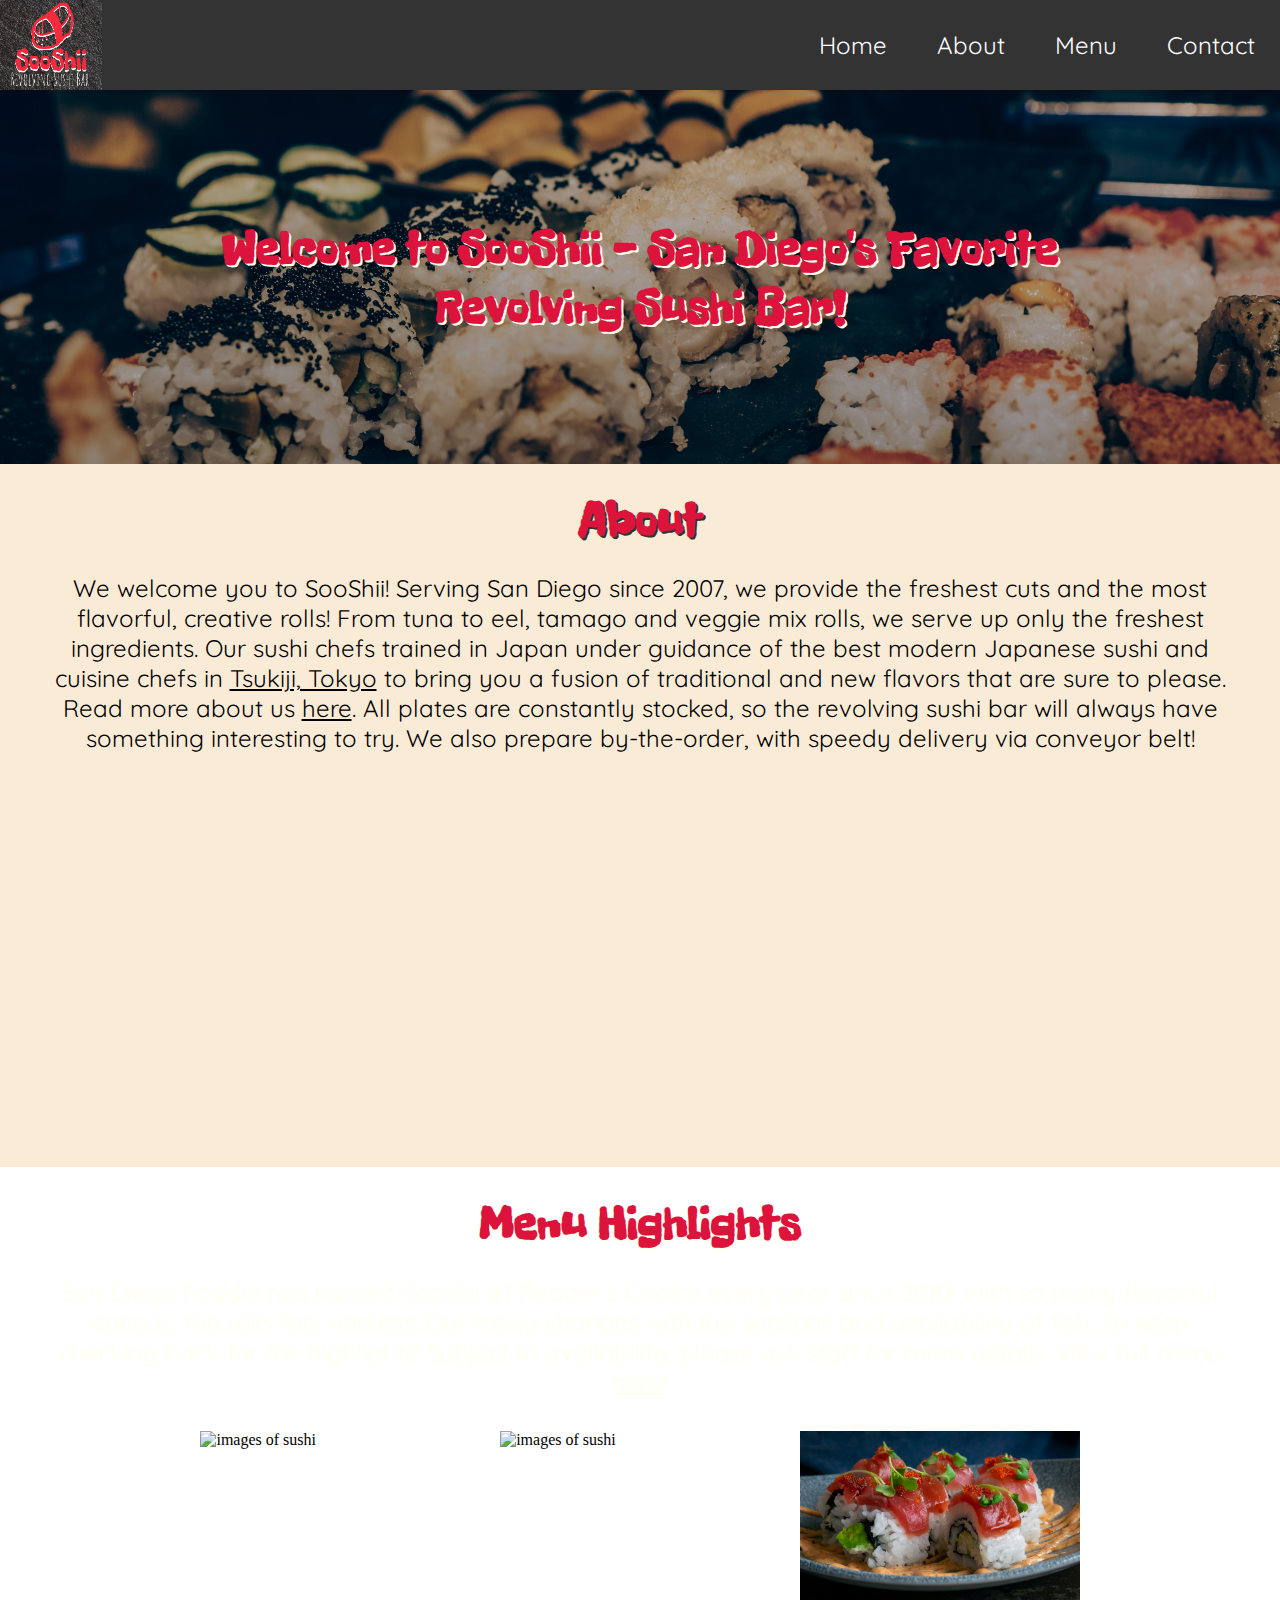
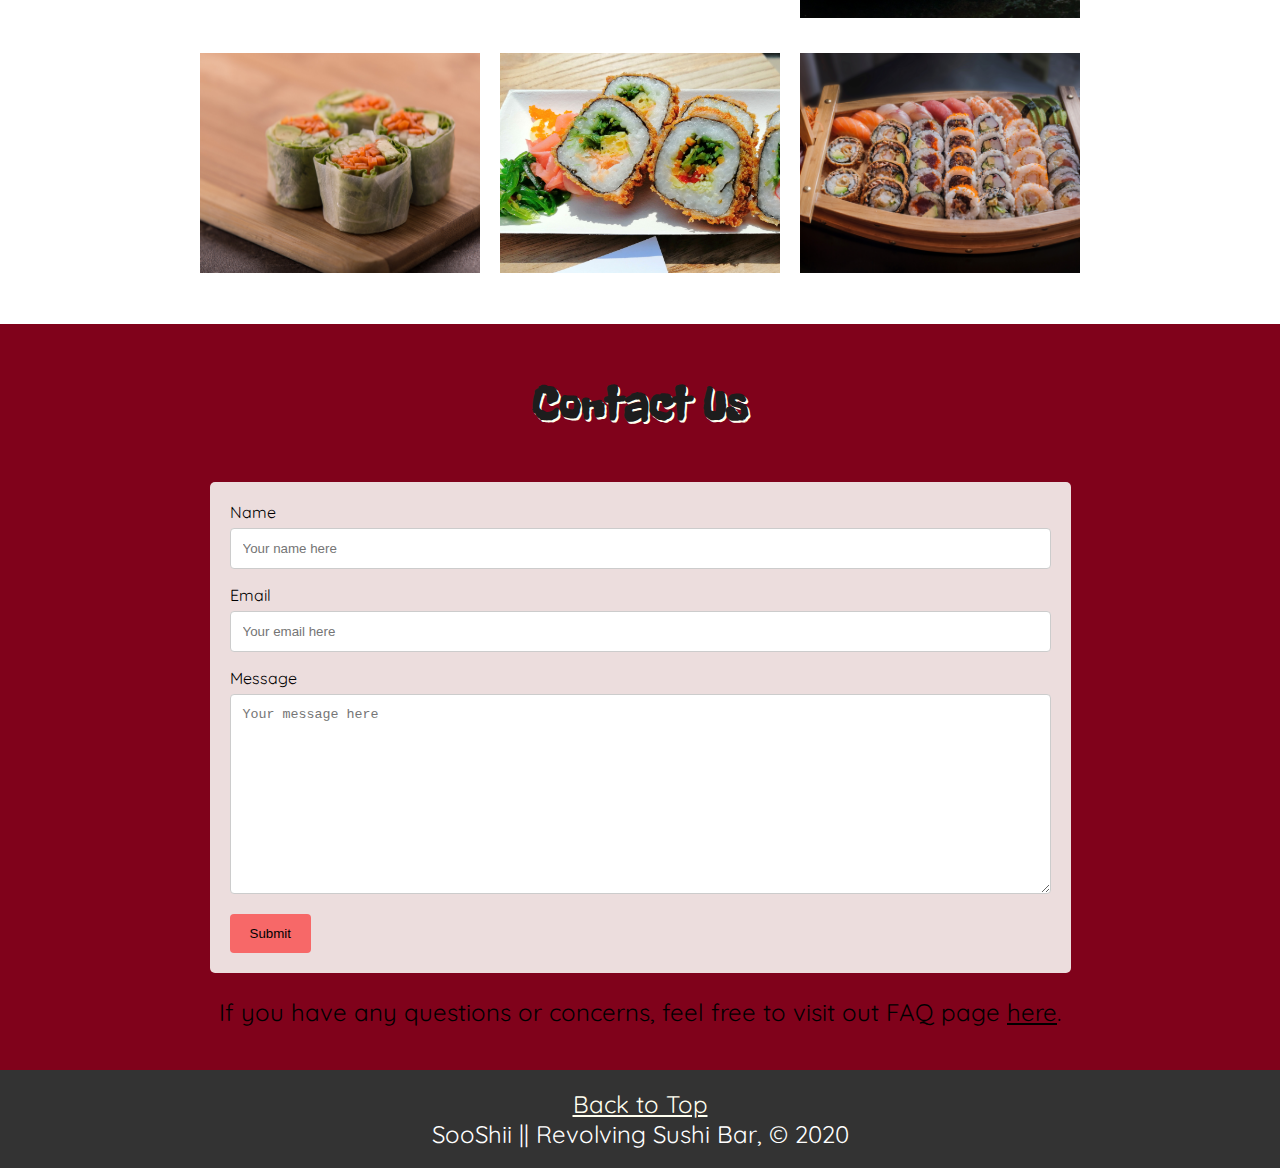
==== index.html @ 66239e0b "Files added" ====
<!DOCTYPE html>
<html lang="en">
    <head>
        <meta charset="UTF-8">
        <meta name="viewport" content="width=device-width, initial-scale=1.0">
        <link rel="stylesheet" href="css/style.css">
        <link href="https://fonts.googleapis.com/css?family=Freckle+Face|Quicksand&display=swap" rel="stylesheet">
        <title>SooShii ||  Revolving Sushi Bar</title>
    </head>

    <nav>
        <img src="images/SooShii-logo.png" class="logo-img" alt="logo">
        <ul>
          <li><a class="active" href="#home">Home</a></li>
          <li><a href="#about">About</a></li>
          <li><a href="#menu">Menu</a></li>
          <li><a href="#contact">Contact</a></li>
        </ul>
    </nav>
      
      <div class="hero-header">
            <div id="home" class="hero-text-box">
                <h1>Welcome to SooShii - San Diego's Favorite Revolving Sushi Bar!</h1>
            </div>
      </div>
      
      <div id="about" class="about-section">
            <h1>About</h1>
        <p class="about-blurb">We welcome you to SooShii! Serving San Diego since 2007, we provide the freshest cuts and the most flavorful, creative rolls! From tuna to eel, tamago and veggie mix rolls, we serve up only the freshest ingredients. Our sushi chefs trained in Japan under guidance of the best modern Japanese sushi and cuisine chefs in <a href="https://sushischool.jp/" target="_blank">Tsukiji, Tokyo</a> to bring you a fusion of traditional and new flavors that are sure to please. Read more about us <a href="about.html">here</a>. All plates are constantly stocked, so the revolving sushi bar will always have something interesting to try. We also prepare by-the-order, with speedy delivery via conveyor belt!</p>
        <div class="video">
            <iframe width="560" height="315" align="center" src="https://www.youtube.com/embed/V1g0yIBTDjQ" frameborder="0" allow="accelerometer; autoplay; encrypted-media; gyroscope; picture-in-picture" allowfullscreen></iframe>
        </div>
      </div>
      
      <div id="menu" class="menu-section">
        <h1>Menu Highlights</h1>
        <p class="menu-blurb">San Diego Foodie has named Sooshii #1 Reader's Choice every year since 2010! With so many flavorful options, the rolls feel endless. Our menu changes with the seasons and availability of fish, so keep checking back for the highlights! Subject to availability, please ask staff for more details. View full menu <a href="menu.html">here</a>!</p>
        <div class="gallery-grid">
          <img src="images/philly-roll.jpg" class="gallery-img" alt="images of sushi">
          <img src="images/sashimi-plate.jpg" class="gallery-img" alt="images of sushi">
          <img src="images/tuna-roll.jpg" class="gallery-img" alt="images of sushi">
        </div>
        <div class="gallery-grid">
          <img src="images/veggie-roll.jpg" class="gallery-img" alt="images of sushi">
          <img src="images/tamago-toll.jpg" class="gallery-img" alt="images of sushi">
          <img src="images/boat-load.jpg" class="gallery-img" alt="images of sushi">
        </div>
      </div>
      
      <div id="contact" class="contact-section">
            <h1>Contact Us</h1>
            <form action="/action_page.php" class="contact-form">
              <label for="name">Name</label>
              <input type="text" id="name" name="name" placeholder="Your name here" required>

              <label for="email">Email</label>
              <input type="email" id="email" name="email" placeholder="Your email here" required>

              <label for="subject">Message</label>
              <textarea id="subject" name="subject" placeholder="Your message here" style="height:200px" required></textarea>

              <input type="submit" value="Submit">
            </form>
            <p>If you have any questions or concerns, feel free to visit out FAQ page <a href="contact.html">here</a>.</p>
            <br>
          </div>

          <footer>
            <a href="#">Back to Top</a>
            <br>
            <p>SooShii || Revolving Sushi Bar, &copy; 2020</p>
          </footer>
    
    </body>
    </html>
---- css/style.css ----
/* GENERAL STYLES */

* {
    box-sizing: border-box;
    padding:0;
    margin:0;
  }

  img {
    height: auto;
    width: 100%;
  }

  html {
    scroll-behavior: smooth;
  }

  li, a, p {
    font-family: 'Quicksand', sans-serif;
    font-size: 1.5rem;
    text-decoration: none;
  }

  a:hover {
    color: ivory;
  }

  h1 {
    color: crimson;
    font-family: 'Freckle Face', cursive;
    font-size: 3rem;
    text-align: center;
  }


/* NAVBAR STYLES */

.logo-img {
  height: auto;
  width: 8%;
}

nav {
  display: flex;
  background-color: #333;
}

nav ul {
  width: 100%;
  display: flex;
  justify-content: flex-end;
  align-items: center;
  flex-wrap: wrap;
  list-style-type: none;
  margin: 0;
  padding: 0;
  overflow: hidden;
  text-align: center;
}

li a {
  display: flex;
  color: white;
  text-align: center;
  padding: 30px 25px;
  text-decoration: none;
}

li a:hover {
  background-color: #111;
}

/* HEADER STYLES */

.hero-text-box {
  background-image: 
    linear-gradient(
      rgba(0, 0, 0, 0.2),
      rgba(0, 0, 0, 0.4)
    ),
    url(../images/fancy-party.jpg);
  background-position: center;
  background-repeat: no-repeat;
  background-size: cover;
  padding: 10%;
  color: crimson;
  font-family: 'Freckle Face', cursive;
  font-size: 3rem;
  text-shadow: 2px 2px ivory;
}

/* ABOUT SECTION */

#about {
  background-color: antiquewhite;
  padding: 2%;
}

.about-section h1 {
  text-shadow: 2px 2px #333;
}

.about-blurb {
  text-align: center;
  margin: 2%;
}

.about-blurb a:link, .about-blurb a:visited {
  color: black;
  text-decoration: underline;
}

.about-blurb a:hover, .about-blurb a:active {
  color: red;
  text-decoration: underline;
}

.video {
  text-align: center;
  padding: 2%;
}

/* MENU SECTION */

#menu {
  background-image:
  linear-gradient(
      rgba(0, 0, 0, 0.2),
      rgba(0, 0, 0, 0.5)
    ),
    url(../images/chopsticks-bg.jpg);
    background-position: center;
    background-repeat: no-repeat;
    background-size: cover;
    background-attachment: fixed;
    padding: 2%;
}

.menu-blurb {
  color: ivory;
  text-align: center;
  margin: 2%;
}

.menu-section h1{
  text-shadow: 2px 2px ivory;
}

.menu-blurb a:link, .menu-blurb a:visited {
  color: ivory;
  text-decoration: underline;
}

.menu-blurb a:hover, .menu-blurb a:active {
  color: red;
  text-decoration: underline;
}

.gallery-grid {
	display: flex;
	justify-content: center;
	margin: 15px;
}

.gallery-grid img {
	height: auto;
	width: 25%;
	padding: 10px;
}

/* CONTACT SECTION */

#contact {
  padding: 25px;
}

.contact-section {
  display: flex;
  flex-direction: column;
  align-items: center;
  background-color: rgb(128, 2, 27);
}

.contact-section h1 {
  color: rgb(29, 29, 29);
  text-shadow: 2px 2px ivory;
  margin: 2%
}

.contact-section a:link, .contact-section a:visited {
  color: black;
  text-decoration: underline;
}

.contact-section a:hover, .contact-section a:active {
  color: red;
  text-decoration: underline;
}

.contact-form {
  margin: 2%;
  width: 70%;
  border-radius: 5px;
  background-color: #ecdddd;
  padding: 20px;
}

label {
  font-family: 'Quicksand', sans-serif;
}

input[type=text], input[type=email], select, textarea {
  width: 100%;
  padding: 12px;
  border: 1px solid #ccc;
  border-radius: 4px;
  box-sizing: border-box;
  margin-top: 6px;
  margin-bottom: 16px;
  resize: vertical;
}

input[type=submit] {
  background-color: rgb(247, 104, 104);
  color: rgb(0, 0, 0);
  padding: 12px 20px;
  border: none;
  border-radius: 4px;
  cursor: pointer;
}

input[type=submit]:hover {
  background-color: #f59279;
}

.contact-faq {
  width: 100%;
  padding: 2%;
  background-color: antiquewhite;
  text-align: center;
} 

/* FOOTER */

footer {
	background-color: #333;
	color: white;
	text-align: center;
	padding: 1.5%;
	margin: auto;
}

footer a:link, footer a:visited {
  color: ivory;
  text-decoration: underline;
}

footer a:hover, footer a:active {
  color: red;
  text-decoration: underline;
}
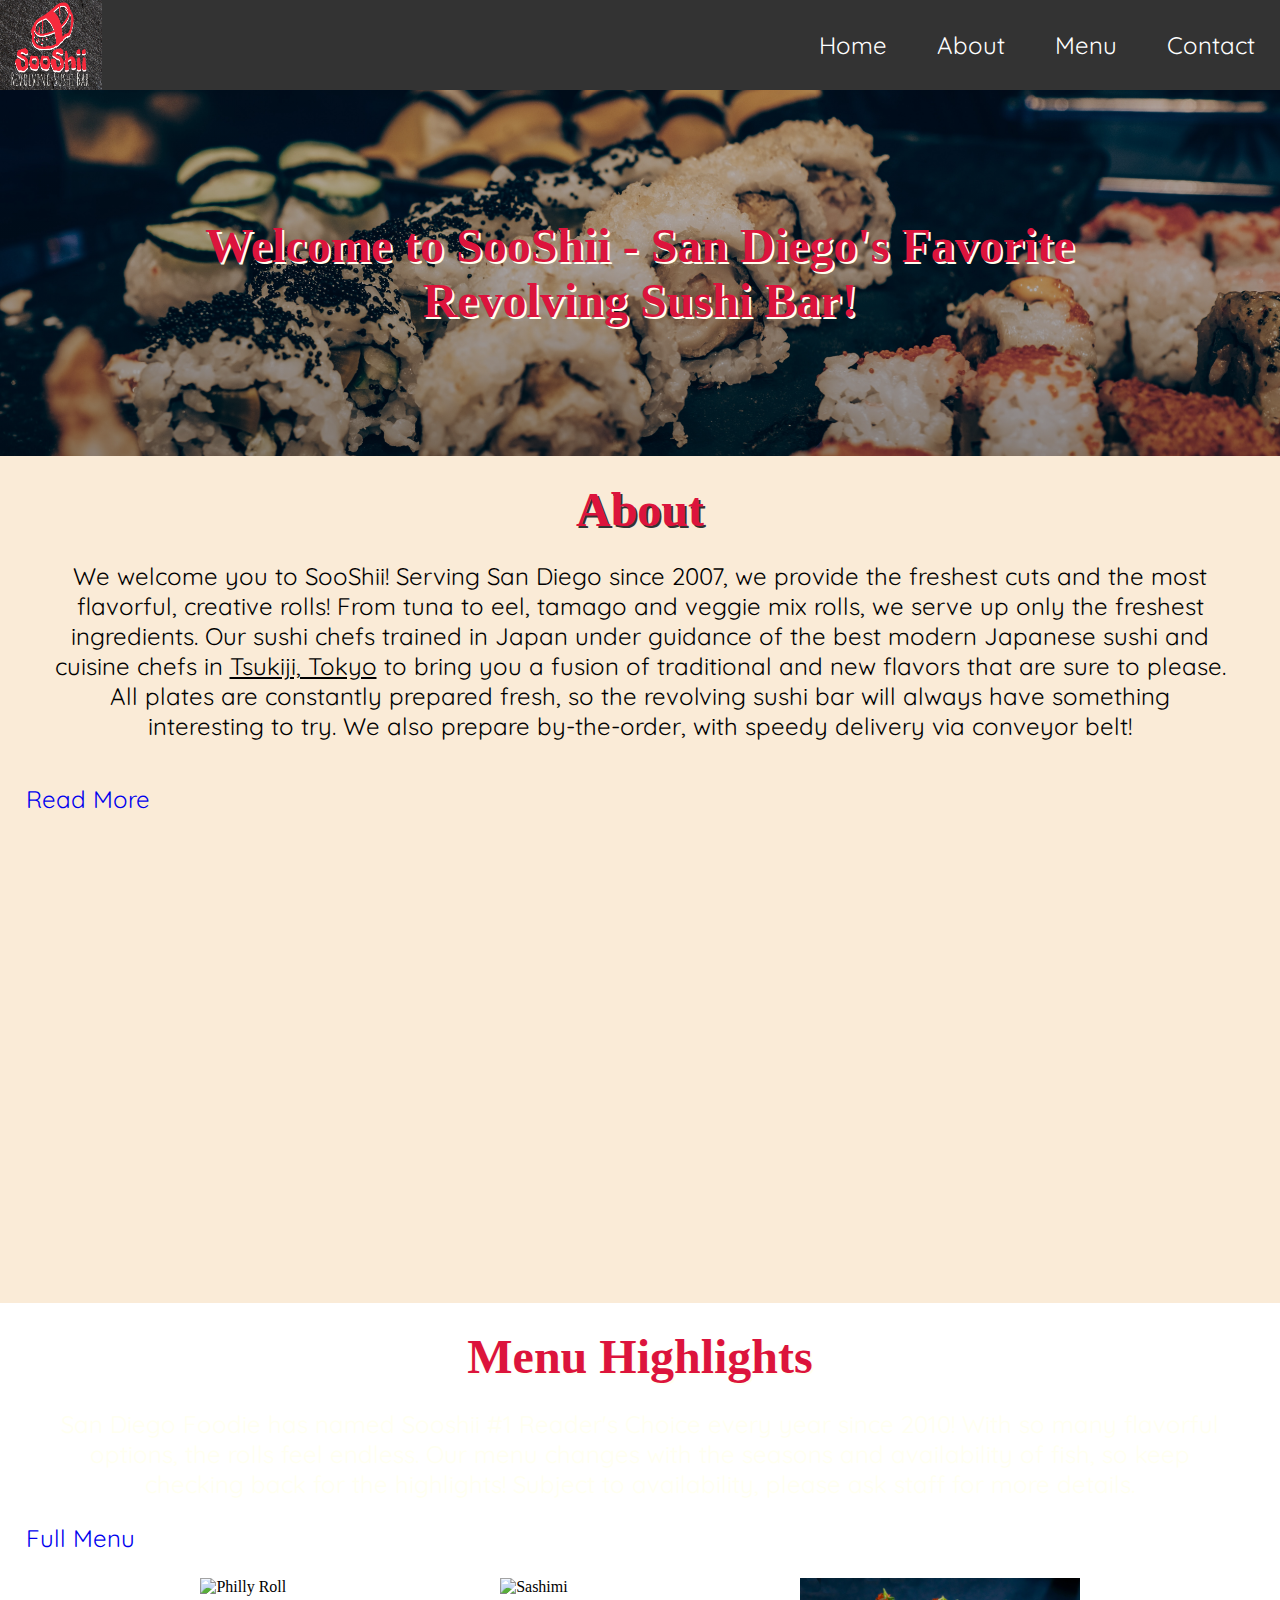
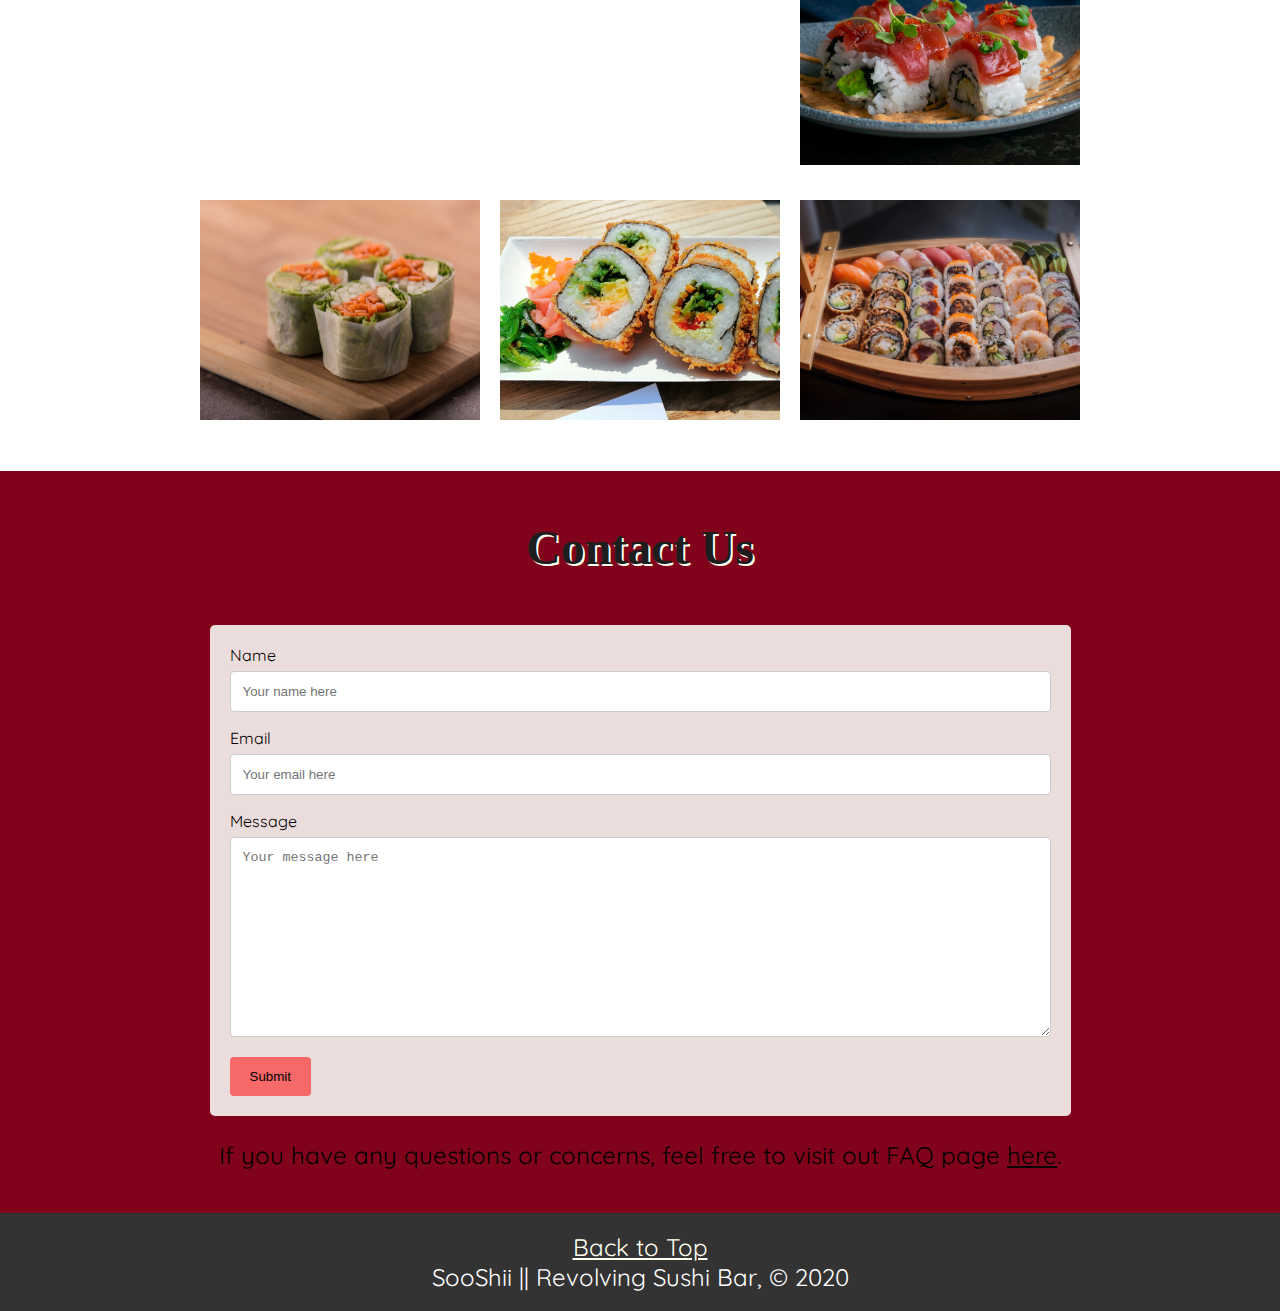
==== commit 12fde6dd: "Updates to navbar and gallery" ====
--- a/index.html
+++ b/index.html
@@ -4,7 +4,7 @@
         <meta charset="UTF-8">
         <meta name="viewport" content="width=device-width, initial-scale=1.0">
         <link rel="stylesheet" href="css/style.css">
-        <link href="https://fonts.googleapis.com/css?family=Freckle+Face|Quicksand&display=swap" rel="stylesheet">
+        <link href="https://fonts.googleapis.com/css?family=Quicksand|Rock+Salt&display=swap" rel="stylesheet">
         <title>SooShii ||  Revolving Sushi Bar</title>
     </head>
 
@@ -26,24 +26,31 @@
       
       <div id="about" class="about-section">
             <h1>About</h1>
-        <p class="about-blurb">We welcome you to SooShii! Serving San Diego since 2007, we provide the freshest cuts and the most flavorful, creative rolls! From tuna to eel, tamago and veggie mix rolls, we serve up only the freshest ingredients. Our sushi chefs trained in Japan under guidance of the best modern Japanese sushi and cuisine chefs in <a href="https://sushischool.jp/" target="_blank">Tsukiji, Tokyo</a> to bring you a fusion of traditional and new flavors that are sure to please. Read more about us <a href="about.html">here</a>. All plates are constantly stocked, so the revolving sushi bar will always have something interesting to try. We also prepare by-the-order, with speedy delivery via conveyor belt!</p>
+        <p class="about-blurb">We welcome you to SooShii! Serving San Diego since 2007, we provide the freshest cuts and the most flavorful, creative rolls! From tuna to eel, tamago and veggie mix rolls, we serve up only the freshest ingredients. Our sushi chefs trained in Japan under guidance of the best modern Japanese sushi and cuisine chefs in <a href="https://sushischool.jp/" target="_blank">Tsukiji, Tokyo</a> to bring you a fusion of traditional and new flavors that are sure to please. All plates are constantly prepared fresh, so the revolving sushi bar will always have something interesting to try. We also prepare by-the-order, with speedy delivery via conveyor belt!</p>
+        <br>
+        <div class="btn">
+          <a class="button" href="about.html">Read More</a>
+          </div>
         <div class="video">
-            <iframe width="560" height="315" align="center" src="https://www.youtube.com/embed/V1g0yIBTDjQ" frameborder="0" allow="accelerometer; autoplay; encrypted-media; gyroscope; picture-in-picture" allowfullscreen></iframe>
+            <iframe width="660" height="415" align="center" src="https://www.youtube.com/embed/V1g0yIBTDjQ" frameborder="0" allow="accelerometer; autoplay; encrypted-media; gyroscope; picture-in-picture" allowfullscreen></iframe>
         </div>
       </div>
       
       <div id="menu" class="menu-section">
         <h1>Menu Highlights</h1>
-        <p class="menu-blurb">San Diego Foodie has named Sooshii #1 Reader's Choice every year since 2010! With so many flavorful options, the rolls feel endless. Our menu changes with the seasons and availability of fish, so keep checking back for the highlights! Subject to availability, please ask staff for more details. View full menu <a href="menu.html">here</a>!</p>
+        <p class="menu-blurb">San Diego Foodie has named Sooshii #1 Reader's Choice every year since 2010! With so many flavorful options, the rolls feel endless. Our menu changes with the seasons and availability of fish, so keep checking back for the highlights! Subject to availability, please ask staff for more details.</p>
+        <div class="btn">
+          <a class="button" href="menu.html">Full Menu</a>
+          </div>
         <div class="gallery-grid">
-          <img src="images/philly-roll.jpg" class="gallery-img" alt="images of sushi">
-          <img src="images/sashimi-plate.jpg" class="gallery-img" alt="images of sushi">
-          <img src="images/tuna-roll.jpg" class="gallery-img" alt="images of sushi">
+          <img src="images/philly-roll.jpg" class="gallery-img" alt="Philly Roll">
+          <img src="images/sashimi-plate.jpg" class="gallery-img" alt="Sashimi">
+          <img src="images/tuna-roll.jpg" class="gallery-img" alt="Tuna Roll">
         </div>
         <div class="gallery-grid">
-          <img src="images/veggie-roll.jpg" class="gallery-img" alt="images of sushi">
-          <img src="images/tamago-toll.jpg" class="gallery-img" alt="images of sushi">
-          <img src="images/boat-load.jpg" class="gallery-img" alt="images of sushi">
+          <img src="images/veggie-roll.jpg" class="gallery-img" alt="Veggie Roll">
+          <img src="images/tamago-toll.jpg" class="gallery-img" alt="Tamago Roll">
+          <img src="images/boat-load.jpg" class="gallery-img" alt="Boat-Load Sushi Boat">
         </div>
       </div>
       
@@ -61,7 +68,7 @@
 
               <input type="submit" value="Submit">
             </form>
-            <p>If you have any questions or concerns, feel free to visit out FAQ page <a href="contact.html">here</a>.</p>
+            <p class="faq-p">If you have any questions or concerns, feel free to visit out FAQ page <a href="contact.html">here</a>.</p>
             <br>
           </div>
 
